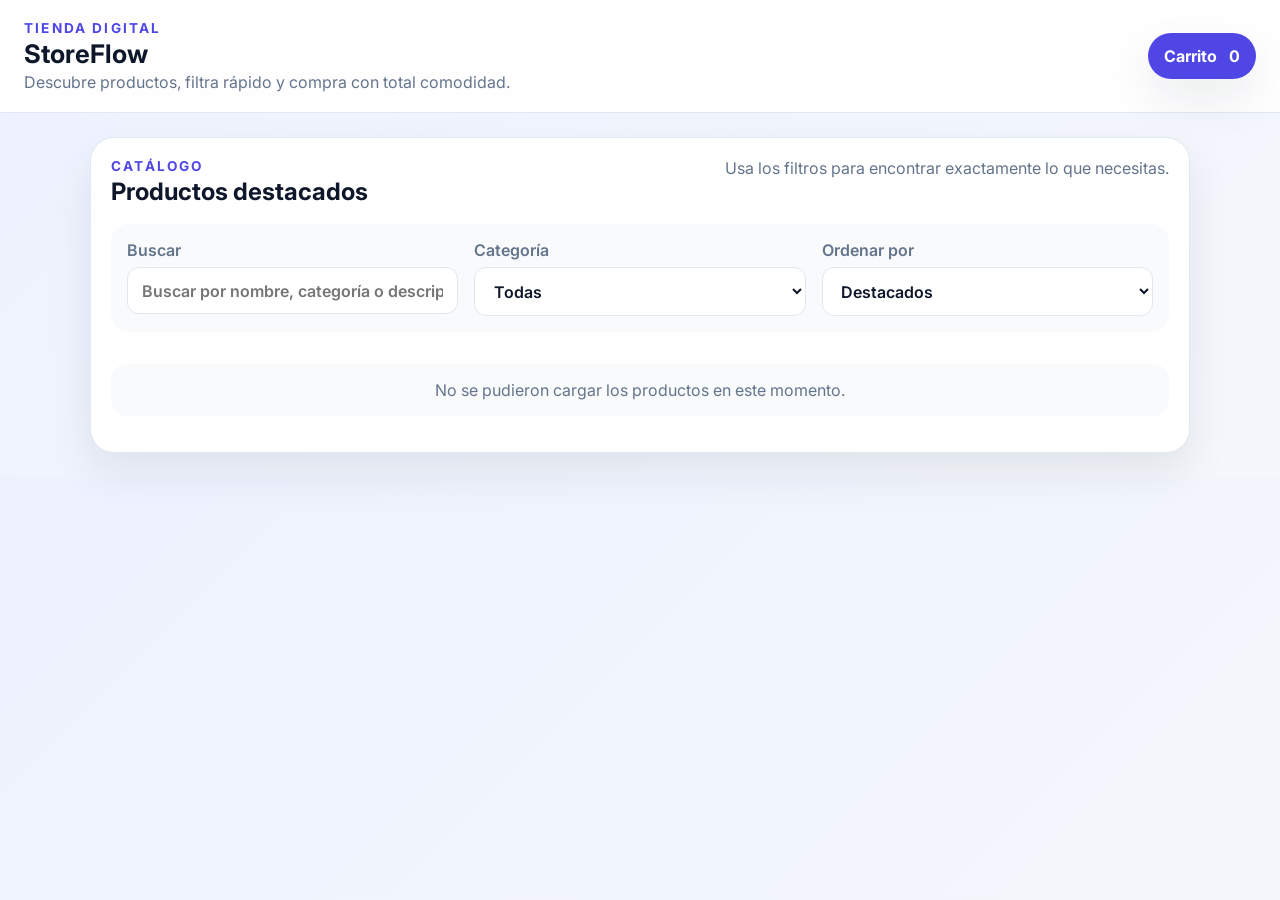
==== index.html @ dbb36be2 "proyecto fakestore" ====
<!DOCTYPE html>
<html lang="es">
  <head>
    <meta charset="UTF-8" />
    <meta name="viewport" content="width=device-width, initial-scale=1.0" />
    <title>StoreFlow | Tienda moderna</title>
    <link rel="preconnect" href="https://fonts.googleapis.com" />
    <link rel="preconnect" href="https://fonts.gstatic.com" crossorigin />
    <link
      href="https://fonts.googleapis.com/css2?family=Inter:wght@400;500;600;700&display=swap"
      rel="stylesheet"
    />
    <link rel="stylesheet" href="styles.css" />
  </head>
  <body>
    <header class="topbar">
      <div>
        <p class="eyebrow">Tienda digital</p>
        <h1>StoreFlow</h1>
        <p class="topbar__subtitle">Descubre productos, filtra rápido y compra con total comodidad.</p>
      </div>
      <button class="topbar__badge topbar__badge--interactive" id="cartToggleBtn" type="button" aria-controls="cartDrawer" aria-expanded="false" aria-live="polite">
        <span>Carrito</span>
        <strong id="cartCountBadge">0</strong>
      </button>
    </header>

    <main class="app-shell">
      <section class="products-panel" aria-labelledby="products-title">
        <div class="panel-header">
          <div>
            <p class="eyebrow">Catálogo</p>
            <h2 id="products-title">Productos destacados</h2>
          </div>
          <p class="panel-header__hint">Usa los filtros para encontrar exactamente lo que necesitas.</p>
        </div>

        <div class="toolbar" role="search">
          <label class="toolbar__field">
            <span>Buscar</span>
            <input id="searchInput" type="text" placeholder="Buscar por nombre, categoría o descripción" />
          </label>

          <label class="toolbar__field">
            <span>Categoría</span>
            <select id="categoryFilter">
              <option value="all">Todas</option>
            </select>
          </label>

          <label class="toolbar__field">
            <span>Ordenar por</span>
            <select id="sortSelect">
              <option value="featured">Destacados</option>
              <option value="price-asc">Precio: menor a mayor</option>
              <option value="price-desc">Precio: mayor a menor</option>
              <option value="name-asc">Nombre A-Z</option>
            </select>
          </label>
        </div>

        <div id="productsGrid" class="products-grid" aria-live="polite"></div>
        <p id="emptyState" class="empty-state hidden">No se encontraron productos con esos criterios.</p>
      </section>

    </main>

    <div id="cartDrawer" class="cart-drawer" aria-hidden="true">
      <div class="cart-drawer__backdrop" data-action="close-cart"></div>
      <aside class="cart-panel cart-panel--drawer" aria-labelledby="cart-title">
        <button class="drawer__close" id="drawerCloseBtn" type="button" aria-label="Cerrar carrito">×</button>
        <div class="cart-header">
          <div>
            <p class="eyebrow">Resumen</p>
            <h2 id="cart-title">Tu carrito</h2>
          </div>
          <span id="cartCount" class="pill">0 productos</span>
        </div>

        <div id="cartItems" class="cart-items"></div>

        <div class="cart-summary">
          <div class="summary-row">
            <span>Subtotal</span>
            <strong id="subtotal">$0.00</strong>
          </div>
          <div class="summary-row">
            <span>Envío</span>
            <strong id="shipping">$0.00</strong>
          </div>
          <div class="summary-row summary-row--total">
            <span>Total</span>
            <strong id="total">$0.00</strong>
          </div>
          <button id="checkoutBtn" class="checkout-btn" type="button">Finalizar compra</button>
          <button id="clearCartBtn" class="secondary-btn" type="button">Vaciar carrito</button>
          <button id="continueShoppingBtn" class="secondary-btn" type="button">Seguir comprando</button>
        </div>
      </aside>
    </div>

    <div id="checkoutModal" class="modal hidden" role="dialog" aria-modal="true" aria-labelledby="checkoutTitle">
      <div class="modal__backdrop" data-action="close-modal"></div>
      <div class="modal__content">
        <button class="modal__close" id="closeModalBtn" type="button" aria-label="Cerrar">×</button>
        <p class="eyebrow">Pago</p>
        <h3 id="checkoutTitle">Completa tu pedido</h3>
        <p class="modal__intro">Ingresa tus datos para confirmar la compra y recibir la información del envío.</p>

        <form id="checkoutForm" class="checkout-form">
          <label class="form-group">
            <span>Nombre completo</span>
            <input name="name" type="text" required />
          </label>
          <label class="form-group">
            <span>Correo electrónico</span>
            <input name="email" type="email" required />
          </label>
          <label class="form-group">
            <span>Dirección de envío</span>
            <input name="address" type="text" required />
          </label>
          <label class="form-group">
            <span>Notas para el pedido</span>
            <textarea name="notes" rows="3" placeholder="Ej. Entregar en el portón principal"></textarea>
          </label>

          <div class="payment-section">
            <h4>Método de pago</h4>
            <div class="payment-options">
              <label class="payment-option">
                <input type="radio" name="paymentMethod" value="tarjeta" checked />
                <span>Tarjeta</span>
              </label>
              <label class="payment-option">
                <input type="radio" name="paymentMethod" value="contraentrega" />
                <span>Contraentrega</span>
              </label>
            </div>
          </div>

          <div id="cardNumberField" class="form-group">
            <span>Número de tarjeta</span>
            <input id="cardNumberInput" name="cardNumber" type="text" inputmode="numeric" maxlength="19" placeholder="1234 5678 9012 3456" />
          </div>

          <button class="checkout-submit" type="submit">Confirmar compra</button>
        </form>

        <div id="checkoutSuccess" class="checkout-success hidden">
          <h4>¡Compra confirmada!</h4>
          <p>Gracias por tu compra. En breve recibirás un correo con los detalles del pedido.</p>
          <div id="orderSummary" class="order-summary"></div>
        </div>
      </div>
    </div>

    <script src="app.js"></script>
  </body>
</html>
---- styles.css ----
:root {
  color-scheme: light;
  --bg: #f4f7fb;
  --surface: #ffffff;
  --surface-alt: #f8fafc;
  --primary: #4f46e5;
  --primary-dark: #312e81;
  --accent: #14b8a6;
  --text: #0f172a;
  --muted: #64748b;
  --border: #e2e8f0;
  --shadow: 0 20px 45px rgba(15, 23, 42, 0.08);
}

* {
  box-sizing: border-box;
}

body {
  margin: 0;
  font-family: 'Inter', sans-serif;
  background: linear-gradient(135deg, #eef2ff 0%, var(--bg) 100%);
  color: var(--text);
}

body.modal-open {
  overflow: hidden;
}

button,
input,
select,
textarea {
  font: inherit;
}

button {
  cursor: pointer;
  border: none;
}

img {
  width: 100%;
  display: block;
}

.topbar {
  display: flex;
  justify-content: space-between;
  align-items: center;
  padding: 1.25rem 1.5rem;
  background: rgba(255, 255, 255, 0.9);
  backdrop-filter: blur(14px);
  border-bottom: 1px solid var(--border);
}

.topbar h1 {
  margin: 0.15rem 0;
  font-size: clamp(1.5rem, 2vw, 2rem);
}

.topbar__subtitle {
  margin: 0;
  color: var(--muted);
  max-width: 540px;
}

.topbar__badge {
  display: inline-flex;
  align-items: center;
  gap: 0.75rem;
  padding: 0.8rem 1rem;
  background: var(--primary);
  color: white;
  border-radius: 999px;
  font-weight: 700;
  box-shadow: var(--shadow);
}

.topbar__badge--interactive {
  border: none;
}

.eyebrow {
  margin: 0;
  color: var(--primary);
  font-size: 0.85rem;
  font-weight: 700;
  letter-spacing: 0.16em;
  text-transform: uppercase;
}

.app-shell {
  display: flex;
  justify-content: center;
  padding: 1.5rem;
}

.products-panel {
  width: min(100%, 1100px);
}

.products-panel,
.cart-panel {
  background: var(--surface);
  border: 1px solid var(--border);
  border-radius: 24px;
  box-shadow: var(--shadow);
}

.products-panel {
  padding: 1.25rem;
}

.panel-header,
.cart-header {
  display: flex;
  justify-content: space-between;
  align-items: flex-start;
  gap: 1rem;
  margin-bottom: 1.1rem;
}

.panel-header h2,
.cart-header h2 {
  margin: 0.2rem 0 0;
}

.panel-header__hint {
  margin: 0;
  color: var(--muted);
  text-align: right;
}

.toolbar {
  display: grid;
  grid-template-columns: repeat(3, minmax(0, 1fr));
  gap: 1rem;
  padding: 1rem;
  background: var(--surface-alt);
  border-radius: 18px;
  margin-bottom: 1rem;
}

.toolbar__field {
  display: flex;
  flex-direction: column;
  gap: 0.45rem;
  font-weight: 600;
  color: var(--muted);
}

.toolbar__field input,
.toolbar__field select,
.form-group input,
.form-group textarea {
  padding: 0.8rem 0.9rem;
  border-radius: 12px;
  border: 1px solid var(--border);
  background: white;
  color: var(--text);
}

.toolbar__field input:focus,
.toolbar__field select:focus,
.form-group input:focus,
.form-group textarea:focus {
  outline: 2px solid rgba(79, 70, 229, 0.25);
  border-color: var(--primary);
}

.products-grid {
  display: grid;
  grid-template-columns: repeat(auto-fit, minmax(230px, 1fr));
  gap: 1rem;
}

.product-card {
  display: flex;
  flex-direction: column;
  justify-content: space-between;
  padding: 1rem;
  border: 1px solid var(--border);
  border-radius: 20px;
  background: var(--surface);
  transition: transform 180ms ease, box-shadow 180ms ease;
}

.product-card:hover {
  transform: translateY(-2px);
  box-shadow: 0 12px 30px rgba(15, 23, 42, 0.08);
}

.product-card__image {
  height: 190px;
  object-fit: contain;
  border-radius: 14px;
  background: linear-gradient(145deg, #f8fafc, #eef2ff);
  padding: 0.75rem;
  margin-bottom: 0.9rem;
}

.product-card__category {
  margin: 0 0 0.35rem;
  color: var(--primary);
  font-size: 0.8rem;
  font-weight: 700;
  text-transform: uppercase;
  letter-spacing: 0.1em;
}

.product-card h3 {
  margin: 0 0 0.5rem;
  font-size: 1rem;
}

.product-card__description {
  color: var(--muted);
  margin: 0 0 0.9rem;
  font-size: 0.9rem;
  line-height: 1.5;
}

.product-card__footer {
  display: flex;
  justify-content: space-between;
  align-items: center;
  gap: 0.75rem;
}

.product-card__price {
  font-size: 1.05rem;
  font-weight: 700;
}

.add-btn,
.checkout-btn,
.checkout-submit {
  padding: 0.75rem 0.95rem;
  color: white;
  background: linear-gradient(135deg, var(--primary), var(--accent));
  border-radius: 999px;
  font-weight: 700;
  border: 1px solid rgba(255, 255, 255, 0.18);
  box-shadow: 0 12px 24px rgba(79, 70, 229, 0.2);
  transition: transform 180ms ease, box-shadow 180ms ease;
}

.add-btn:hover,
.checkout-btn:hover,
.checkout-submit:hover {
  transform: translateY(-1px);
  box-shadow: 0 16px 28px rgba(79, 70, 229, 0.24);
}

.secondary-btn {
  padding: 0.7rem 0.95rem;
  color: var(--primary-dark);
  background: var(--surface-alt);
  border: 1px solid var(--border);
  border-radius: 999px;
  font-weight: 700;
}

.payment-section {
  margin-top: 0.25rem;
  padding: 0.9rem;
  border: 1px solid var(--border);
  border-radius: 16px;
  background: var(--surface-alt);
}

.payment-section h4 {
  margin: 0 0 0.7rem;
  font-size: 1rem;
}

.payment-options {
  display: flex;
  flex-wrap: wrap;
  gap: 0.75rem;
}

.payment-option {
  display: inline-flex;
  align-items: center;
  gap: 0.4rem;
  padding: 0.6rem 0.8rem;
  border-radius: 999px;
  background: white;
  border: 1px solid var(--border);
  font-weight: 600;
  color: var(--text);
}

.checkout-btn.is-disabled {
  opacity: 0.6;
  cursor: not-allowed;
}

.cart-panel {
  padding: 1.25rem;
  display: flex;
  flex-direction: column;
  gap: 1rem;
  min-height: 0;
}

.cart-drawer {
  position: fixed;
  inset: 0;
  z-index: 30;
  pointer-events: none;
  visibility: hidden;
}

.cart-drawer.is-open {
  pointer-events: auto;
  visibility: visible;
}

.cart-drawer__backdrop {
  position: absolute;
  inset: 0;
  background: rgba(15, 23, 42, 0.55);
  opacity: 0;
  transition: opacity 0.25s ease;
}

.cart-drawer.is-open .cart-drawer__backdrop {
  opacity: 1;
}

.cart-panel--drawer {
  position: absolute;
  right: 0;
  top: 0;
  height: 100%;
  width: min(100%, 430px);
  border-radius: 24px 0 0 24px;
  transform: translateX(100%);
  transition: transform 0.3s ease;
  box-shadow: -20px 0 45px rgba(15, 23, 42, 0.18);
}

.cart-drawer.is-open .cart-panel--drawer {
  transform: translateX(0);
}

.drawer__close {
  align-self: flex-end;
  width: 2.3rem;
  height: 2.3rem;
  border-radius: 999px;
  background: var(--surface-alt);
  color: var(--text);
  font-size: 1.15rem;
}

.pill {
  display: inline-flex;
  align-items: center;
  justify-content: center;
  padding: 0.45rem 0.7rem;
  border-radius: 999px;
  background: var(--surface-alt);
  color: var(--primary-dark);
  font-weight: 700;
  font-size: 0.85rem;
}

.cart-items {
  display: flex;
  flex-direction: column;
  gap: 0.8rem;
  overflow-y: auto;
  padding-right: 0.25rem;
}

.cart-item {
  display: flex;
  align-items: center;
  justify-content: space-between;
  gap: 0.7rem;
  padding: 0.75rem;
  border: 1px solid var(--border);
  border-radius: 16px;
  background: var(--surface-alt);
}

.cart-item__preview {
  width: 48px;
  height: 48px;
  border-radius: 12px;
  overflow: hidden;
  flex-shrink: 0;
  background: white;
  border: 1px solid var(--border);
}

.cart-item__image {
  width: 100%;
  height: 100%;
  object-fit: cover;
}

.cart-item__info {
  display: flex;
  flex-direction: column;
  gap: 0.25rem;
  flex: 1;
}

.cart-item__title {
  font-weight: 700;
}

.cart-item__controls {
  display: flex;
  align-items: center;
  gap: 0.45rem;
}

.qty-btn,
.remove-btn {
  padding: 0.4rem 0.6rem;
  border-radius: 999px;
  background: white;
  color: var(--text);
  border: 1px solid var(--border);
}

.remove-btn {
  color: #b91c1c;
}

.cart-summary {
  margin-top: auto;
  padding-top: 0.9rem;
  border-top: 1px solid var(--border);
  display: flex;
  flex-direction: column;
  gap: 0.65rem;
}

.summary-row {
  display: flex;
  justify-content: space-between;
  color: var(--muted);
}

.summary-row--total {
  padding-top: 0.35rem;
  color: var(--text);
  font-size: 1.05rem;
}

.empty-state {
  padding: 1rem;
  text-align: center;
  color: var(--muted);
  background: var(--surface-alt);
  border-radius: 16px;
  margin-top: 1rem;
}

.modal {
  position: fixed;
  inset: 0;
  z-index: 40;
  display: grid;
  place-items: center;
  padding: 1rem;
  opacity: 0;
  pointer-events: none;
  transition: opacity 0.25s ease;
}

.modal.is-open {
  opacity: 1;
  pointer-events: auto;
}

.modal__backdrop {
  position: absolute;
  inset: 0;
  background: rgba(15, 23, 42, 0.6);
}

.modal__content {
  position: relative;
  z-index: 1;
  width: min(100%, 560px);
  background: white;
  border-radius: 24px;
  padding: 1.25rem;
  box-shadow: var(--shadow);
  transform: translateY(20px) scale(0.98);
  transition: transform 0.25s ease;
}

.modal.is-open .modal__content {
  transform: translateY(0) scale(1);
}

.modal__close {
  position: absolute;
  top: 0.75rem;
  right: 0.75rem;
  background: var(--surface-alt);
  width: 2.3rem;
  height: 2.3rem;
  border-radius: 50%;
  font-size: 1.2rem;
}

.modal__intro {
  color: var(--muted);
  margin-top: 0.3rem;
}

.checkout-form {
  display: flex;
  flex-direction: column;
  gap: 0.8rem;
  margin-top: 1rem;
}

.form-group {
  display: flex;
  flex-direction: column;
  gap: 0.45rem;
  color: var(--muted);
  font-weight: 600;
}

.checkout-success {
  margin-top: 1rem;
  padding: 1rem;
  border-radius: 16px;
  background: #ecfdf5;
  color: #047857;
}

.order-summary {
  margin-top: 0.85rem;
  padding: 0.85rem;
  border-radius: 14px;
  background: white;
  color: var(--text);
}

.order-summary h5 {
  margin: 0 0 0.6rem;
  font-size: 0.95rem;
}

.order-summary ul {
  list-style: none;
  padding: 0;
  margin: 0 0 0.7rem;
  display: flex;
  flex-direction: column;
  gap: 0.45rem;
}

.order-summary li {
  display: flex;
  justify-content: space-between;
  gap: 0.5rem;
  font-size: 0.92rem;
}

.order-summary__footer {
  display: flex;
  justify-content: space-between;
  font-weight: 700;
  padding-top: 0.4rem;
  border-top: 1px solid var(--border);
}

.hidden {
  display: none;
}

@media (max-width: 960px) {
  .app-shell {
    padding: 1rem;
  }
}

@media (max-width: 700px) {
  .topbar,
  .app-shell {
    padding: 1rem;
  }

  .preview-card,
  .toolbar {
    grid-template-columns: 1fr;
  }

  .panel-header,
  .cart-header {
    flex-direction: column;
  }

  .panel-header__hint {
    text-align: left;
  }

  .cart-item {
    flex-direction: column;
    align-items: flex-start;
  }
}
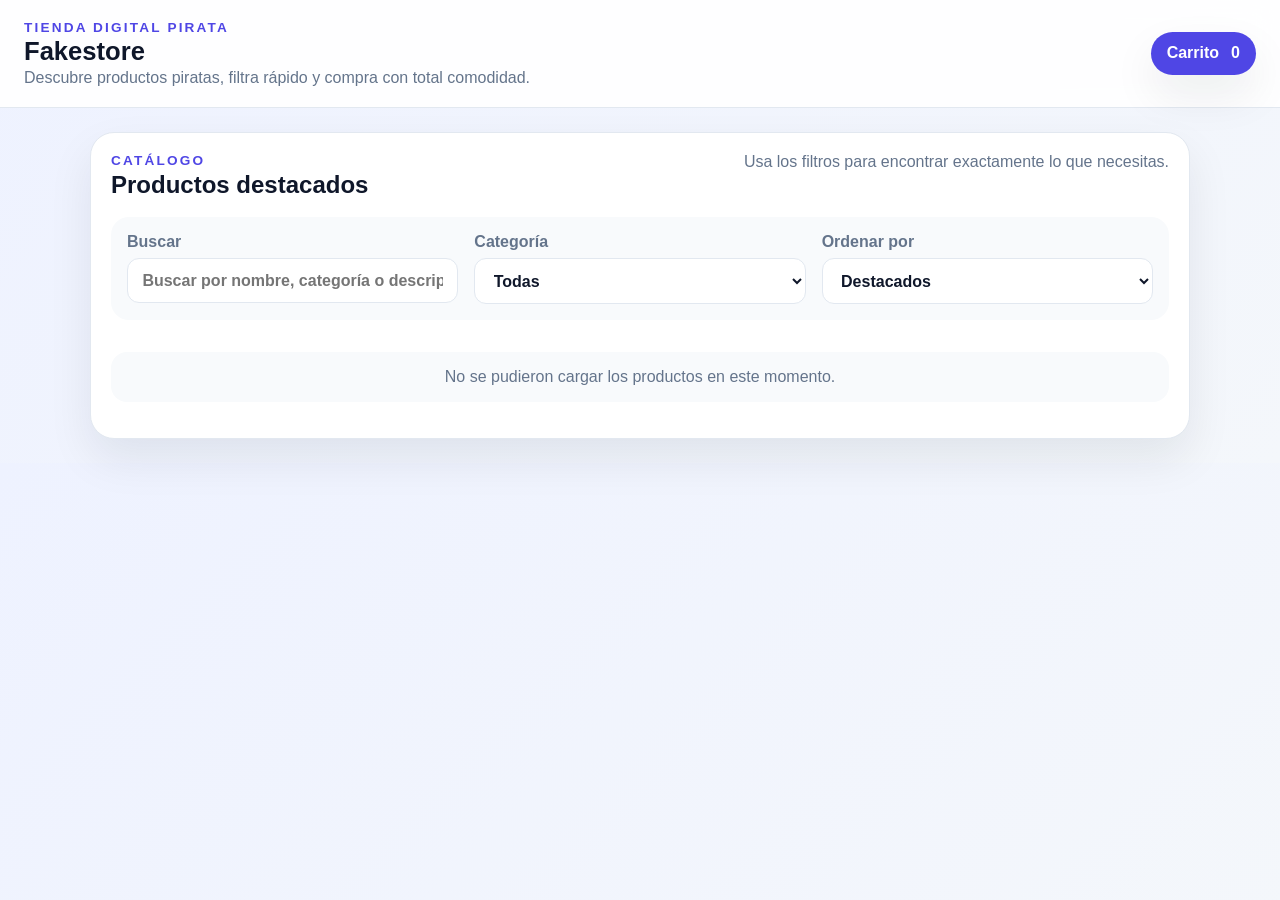
==== commit ecb5f64e: "Terminar de hacer el proyecto y arreglo de bugs" ====
--- a/index.html
+++ b/index.html
@@ -3,21 +3,15 @@
   <head>
     <meta charset="UTF-8" />
     <meta name="viewport" content="width=device-width, initial-scale=1.0" />
-    <title>StoreFlow | Tienda moderna</title>
-    <link rel="preconnect" href="https://fonts.googleapis.com" />
-    <link rel="preconnect" href="https://fonts.gstatic.com" crossorigin />
-    <link
-      href="https://fonts.googleapis.com/css2?family=Inter:wght@400;500;600;700&display=swap"
-      rel="stylesheet"
-    />
+    <title>Fakestore | Tienda Pirata</title>
     <link rel="stylesheet" href="styles.css" />
   </head>
   <body>
     <header class="topbar">
       <div>
-        <p class="eyebrow">Tienda digital</p>
-        <h1>StoreFlow</h1>
-        <p class="topbar__subtitle">Descubre productos, filtra rápido y compra con total comodidad.</p>
+        <p class="eyebrow">Tienda digital pirata</p>
+        <h1>Fakestore</h1>
+        <p class="topbar__subtitle">Descubre productos piratas, filtra rápido y compra con total comodidad.</p>
       </div>
       <button class="topbar__badge topbar__badge--interactive" id="cartToggleBtn" type="button" aria-controls="cartDrawer" aria-expanded="false" aria-live="polite">
         <span>Carrito</span>
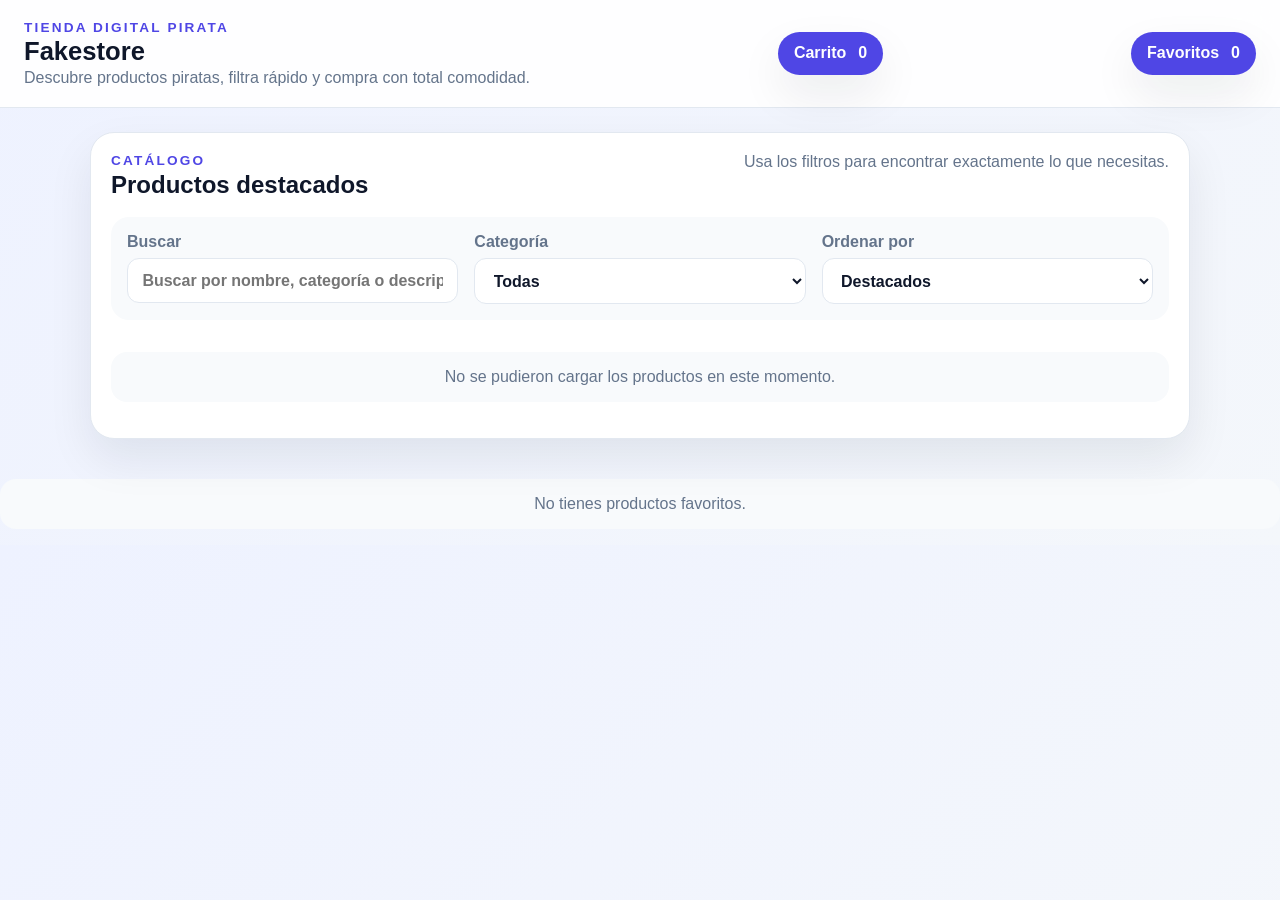
==== commit 503d3ec7: "favoritos" ====
--- a/index.html
+++ b/index.html
@@ -16,6 +16,10 @@
       <button class="topbar__badge topbar__badge--interactive" id="cartToggleBtn" type="button" aria-controls="cartDrawer" aria-expanded="false" aria-live="polite">
         <span>Carrito</span>
         <strong id="cartCountBadge">0</strong>
+      </button>
+      <button class="topbar__badge topbar__badge--interactive" id="favoritesToggleBtn" type="button" aria-controls="favoritesDrawer" aria-expanded="false" aria-live="polite">
+        <span>Favoritos</span>
+        <strong id="favoritesCountBadge">0</strong>
       </button>
     </header>
 
@@ -86,11 +90,22 @@
             <span>Total</span>
             <strong id="total">$0.00</strong>
           </div>
-          <button id="checkoutBtn" class="checkout-btn" type="button">Finalizar compra</button>
+          <button id="checkoutBtn" class="checkout-btn" type="button">Comprar</button>
+          <button id="viewHistoryBtn" class="secondary-btn" type="button">Ver compras anteriores</button>
           <button id="clearCartBtn" class="secondary-btn" type="button">Vaciar carrito</button>
           <button id="continueShoppingBtn" class="secondary-btn" type="button">Seguir comprando</button>
         </div>
       </aside>
+    </div>
+
+    <div id="historyModal" class="modal hidden" role="dialog" aria-modal="true" aria-labelledby="historyTitle">
+      <div class="modal__backdrop" data-action="close-modal"></div>
+      <div class="modal__content">
+        <button class="modal__close" id="historyCloseBtn" type="button" aria-label="Cerrar">×</button>
+        <p class="eyebrow">Historial</p>
+        <h3 id="historyTitle">Compras anteriores</h3>
+        <div id="historyList" class="history-list"></div>
+      </div>
     </div>
 
     <div id="checkoutModal" class="modal hidden" role="dialog" aria-modal="true" aria-labelledby="checkoutTitle">
@@ -149,6 +164,12 @@
       </div>
     </div>
 
+    <section id="favoritesSection" class="favorites-section">
+      <h2>Favoritos</h2>
+    </section>
+
+
+
     <script src="app.js"></script>
   </body>
 </html>
--- a/styles.css
+++ b/styles.css
@@ -519,6 +519,62 @@
   margin-top: 0.3rem;
 }
 
+.history-list {
+  display: grid;
+  gap: 1rem;
+  margin-top: 1rem;
+  max-height: 60vh;
+  overflow-y: auto;
+  padding-right: 0.25rem;
+}
+
+.history-card {
+  border: 1px solid var(--border);
+  border-radius: 18px;
+  padding: 1rem;
+  background: var(--surface-alt);
+}
+
+.history-card__header {
+  display: flex;
+  justify-content: space-between;
+  gap: 1rem;
+  margin-bottom: 0.75rem;
+  color: var(--text);
+  font-weight: 700;
+}
+
+.history-card__items {
+  list-style: none;
+  padding: 0;
+  margin: 0 0 0.9rem;
+  display: grid;
+  gap: 0.55rem;
+}
+
+.history-card__items li {
+  display: flex;
+  justify-content: space-between;
+  gap: 1rem;
+  padding: 0.65rem 0.75rem;
+  border-radius: 14px;
+  background: white;
+  border: 1px solid var(--border);
+}
+
+.history-card__summary {
+  display: flex;
+  justify-content: space-between;
+  color: var(--muted);
+  font-size: 0.95rem;
+  margin-top: 0.35rem;
+}
+
+.history-card__summary--total {
+  color: var(--text);
+  font-weight: 700;
+}
+
 .checkout-form {
   display: flex;
   flex-direction: column;
@@ -614,3 +670,15 @@
     align-items: flex-start;
   }
 }
+
+.favorite-btn {
+  background: none;
+  border: none;
+  font-size: 1.5rem;
+  cursor: pointer;
+}
+
+.favorite-btn.is-favorite {
+  color: gold;
+}
+
